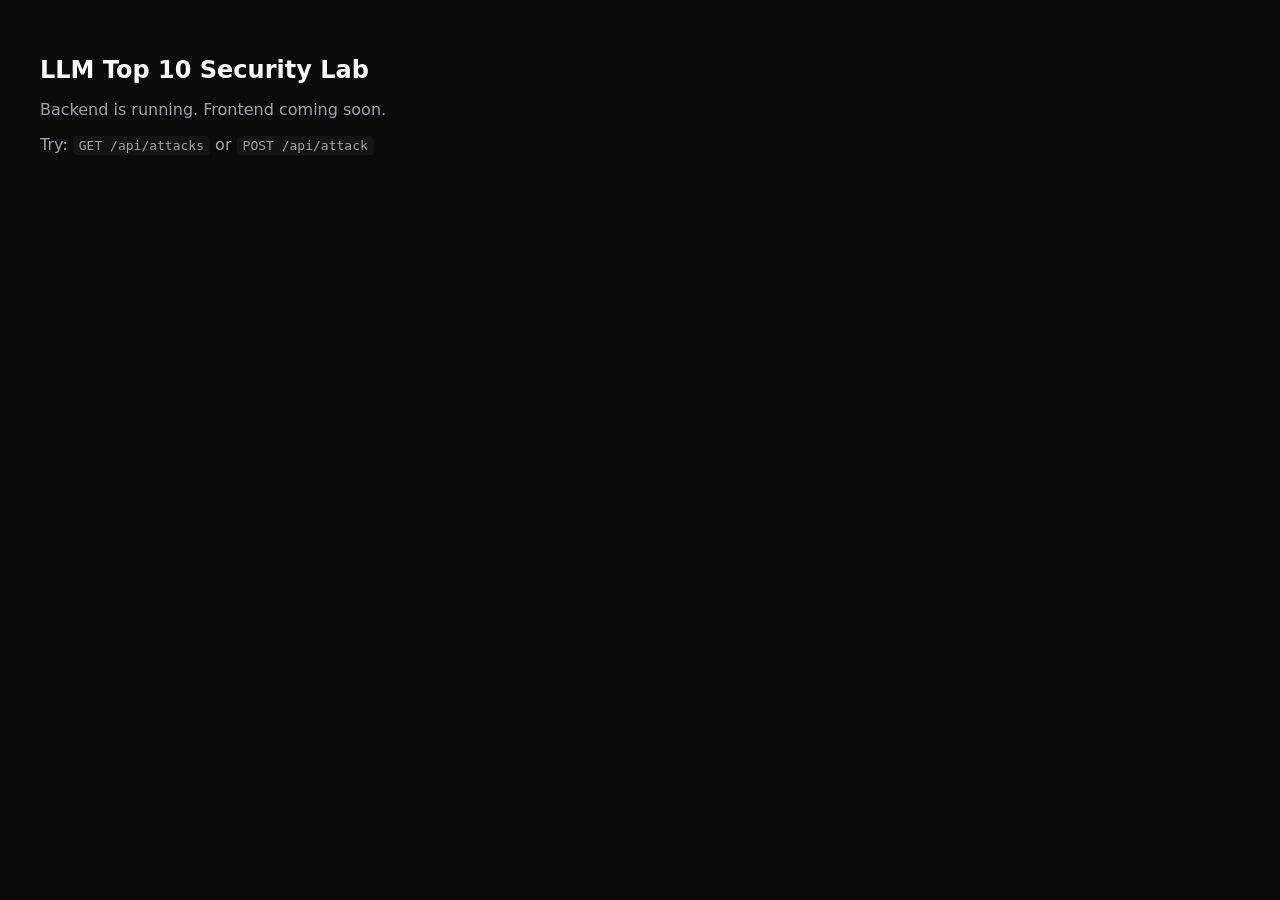
==== templates/index.html @ 8d43369a "Implement core backend: ATTACKS dict, API routes, Cause/Effect/Impact formatting - 11 attack scenari" ====
<!DOCTYPE html>
<html lang="en">
<head>
    <meta charset="UTF-8">
    <meta name="viewport" content="width=device-width, initial-scale=1.0">
    <title>LLM Top 10 Security Lab</title>
    <style>
        body { font-family: system-ui, sans-serif; background: #0a0a0b; color: #fafafa; margin: 0; padding: 40px; }
        h1 { font-size: 24px; }
        p { color: #a1a1aa; }
        code { background: #141416; padding: 2px 6px; border-radius: 4px; }
    </style>
</head>
<body>
    <h1>LLM Top 10 Security Lab</h1>
    <p>Backend is running. Frontend coming soon.</p>
    <p>Try: <code>GET /api/attacks</code> or <code>POST /api/attack</code></p>
</body>
</html>
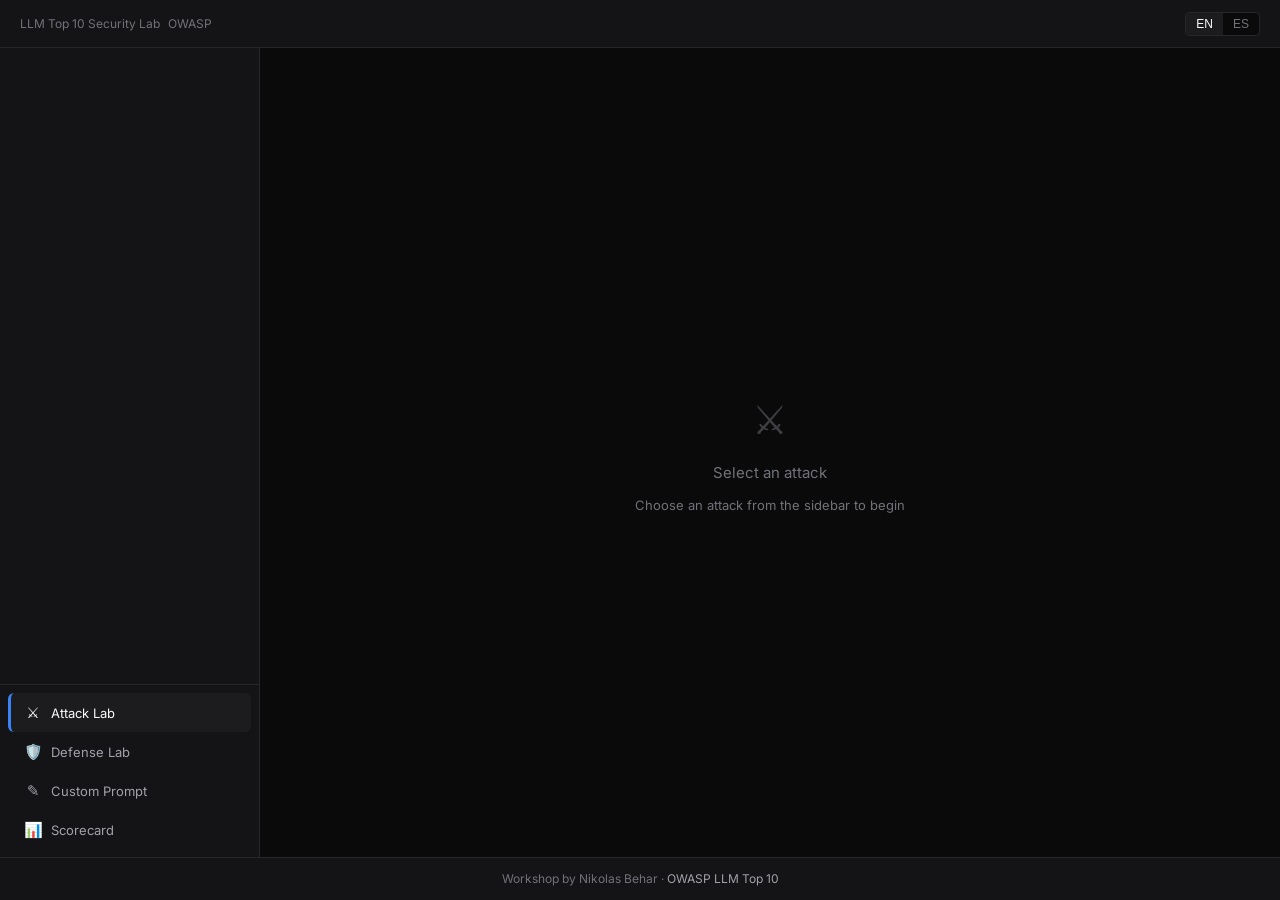
==== commit bb7fead4: "Build frontend SPA: dark theme UI with 4 modes (Attack/Defense/Custom/Scorecard) - templates/index.h" ====
--- a/templates/index.html
+++ b/templates/index.html
@@ -1,19 +1,68 @@
 <!DOCTYPE html>
 <html lang="en">
 <head>
-    <meta charset="UTF-8">
-    <meta name="viewport" content="width=device-width, initial-scale=1.0">
-    <title>LLM Top 10 Security Lab</title>
-    <style>
-        body { font-family: system-ui, sans-serif; background: #0a0a0b; color: #fafafa; margin: 0; padding: 40px; }
-        h1 { font-size: 24px; }
-        p { color: #a1a1aa; }
-        code { background: #141416; padding: 2px 6px; border-radius: 4px; }
-    </style>
+  <meta charset="UTF-8" />
+  <meta name="viewport" content="width=device-width, initial-scale=1.0" />
+  <title>LLM Top 10 Security Lab</title>
+  <link rel="preconnect" href="https://fonts.googleapis.com" />
+  <link rel="preconnect" href="https://fonts.gstatic.com" crossorigin />
+  <link href="https://fonts.googleapis.com/css2?family=Inter:wght@400;500;600;700&family=JetBrains+Mono:wght@400;500&display=swap" rel="stylesheet" />
+  <link rel="stylesheet" href="/static/css/styles.css" />
 </head>
 <body>
-    <h1>LLM Top 10 Security Lab</h1>
-    <p>Backend is running. Frontend coming soon.</p>
-    <p>Try: <code>GET /api/attacks</code> or <code>POST /api/attack</code></p>
+  <div class="layout">
+
+    <!-- Header -->
+    <header class="header">
+      <div style="display:flex;align-items:center;gap:12px;">
+        <button class="hamburger" aria-label="Toggle menu">&#9776;</button>
+        <div class="header__title">
+          <span class="header__title-text">LLM Top 10 Security Lab</span>
+          <span>OWASP</span>
+        </div>
+      </div>
+      <div class="header__right">
+        <div class="lang-toggle">
+          <button class="lang-toggle__btn lang-toggle__btn--active" data-lang="en">EN</button>
+          <button class="lang-toggle__btn" data-lang="es">ES</button>
+        </div>
+      </div>
+    </header>
+
+    <!-- Body -->
+    <div class="body">
+
+      <!-- Sidebar -->
+      <aside class="sidebar">
+        <div class="sidebar__attacks"></div>
+        <div class="sidebar__modes">
+          <button class="mode-btn mode-btn--active" data-mode="attack">
+            <span class="mode-btn__icon">&#9876;&#65039;</span> Attack Lab
+          </button>
+          <button class="mode-btn" data-mode="defend">
+            <span class="mode-btn__icon">&#128737;&#65039;</span> Defense Lab
+          </button>
+          <button class="mode-btn" data-mode="custom">
+            <span class="mode-btn__icon">&#9998;&#65039;</span> Custom Prompt
+          </button>
+          <button class="mode-btn" data-mode="scorecard">
+            <span class="mode-btn__icon">&#128202;</span> Scorecard
+          </button>
+        </div>
+      </aside>
+
+      <!-- Main -->
+      <main class="main"></main>
+
+    </div>
+
+    <!-- Footer -->
+    <footer class="footer">
+      Workshop by Nikolas Behar &middot; <a href="https://owasp.org/www-project-top-10-for-large-language-model-applications/" target="_blank" rel="noopener">OWASP LLM Top 10</a>
+    </footer>
+
+  </div>
+
+  <script type="module" src="/static/js/app.js"></script>
 </body>
 </html>
--- a/static/css/styles.css
+++ b/static/css/styles.css
@@ -0,0 +1,738 @@
+/* =============================================================================
+   LLM Top 10 Security Lab — Styles
+   Dark theme, Linear/Vercel-inspired
+   ============================================================================= */
+
+/* -- Tokens ---------------------------------------------------------------- */
+:root {
+  --bg:             #0a0a0b;
+  --surface:        #141416;
+  --surface-el:     #1c1c1f;
+  --border:         #27272a;
+  --border-active:  #3f3f46;
+
+  --text:           #fafafa;
+  --text-sec:       #a1a1aa;
+  --text-muted:     #71717a;
+
+  --blue:           #3b82f6;
+  --green:          #22c55e;
+  --red:            #ef4444;
+  --amber:          #f59e0b;
+  --purple:         #a855f7;
+
+  --font:           Inter, system-ui, -apple-system, sans-serif;
+  --mono:           'JetBrains Mono', 'Fira Code', monospace;
+
+  --radius:         8px;
+  --radius-sm:      6px;
+  --radius-xs:      4px;
+
+  --sidebar-w:      260px;
+  --header-h:       48px;
+}
+
+/* -- Reset ----------------------------------------------------------------- */
+*, *::before, *::after { box-sizing: border-box; margin: 0; padding: 0; }
+
+html, body {
+  height: 100%;
+  font-family: var(--font);
+  font-size: 14px;
+  line-height: 1.5;
+  color: var(--text);
+  background: var(--bg);
+  -webkit-font-smoothing: antialiased;
+}
+
+/* -- Layout ---------------------------------------------------------------- */
+.layout {
+  display: flex;
+  flex-direction: column;
+  height: 100vh;
+}
+
+/* -- Header ---------------------------------------------------------------- */
+.header {
+  height: var(--header-h);
+  min-height: var(--header-h);
+  display: flex;
+  align-items: center;
+  justify-content: space-between;
+  padding: 0 20px;
+  background: var(--surface);
+  border-bottom: 1px solid var(--border);
+  z-index: 100;
+}
+
+.header__title {
+  font-size: 15px;
+  font-weight: 600;
+  color: var(--text);
+  display: flex;
+  align-items: center;
+  gap: 8px;
+}
+
+.header__title span {
+  color: var(--text-muted);
+  font-weight: 400;
+  font-size: 12px;
+}
+
+.header__right {
+  display: flex;
+  align-items: center;
+  gap: 12px;
+}
+
+.hamburger {
+  display: none;
+  background: none;
+  border: none;
+  color: var(--text);
+  font-size: 20px;
+  cursor: pointer;
+  padding: 4px;
+}
+
+/* -- Language Toggle ------------------------------------------------------- */
+.lang-toggle {
+  display: flex;
+  background: var(--bg);
+  border-radius: var(--radius-xs);
+  overflow: hidden;
+  border: 1px solid var(--border);
+}
+
+.lang-toggle__btn {
+  background: none;
+  border: none;
+  color: var(--text-muted);
+  font-size: 12px;
+  padding: 4px 10px;
+  cursor: pointer;
+  transition: background 0.15s, color 0.15s;
+}
+
+.lang-toggle__btn--active {
+  background: var(--surface-el);
+  color: var(--text);
+}
+
+/* -- Body (sidebar + main) ------------------------------------------------ */
+.body {
+  display: flex;
+  flex: 1;
+  overflow: hidden;
+}
+
+/* -- Sidebar --------------------------------------------------------------- */
+.sidebar {
+  width: var(--sidebar-w);
+  min-width: var(--sidebar-w);
+  background: var(--surface);
+  border-right: 1px solid var(--border);
+  display: flex;
+  flex-direction: column;
+  overflow: hidden;
+}
+
+.sidebar__attacks {
+  flex: 1;
+  overflow-y: auto;
+  padding: 8px;
+}
+
+.sidebar__modes {
+  border-top: 1px solid var(--border);
+  padding: 8px;
+}
+
+/* -- Attack items ---------------------------------------------------------- */
+.attack-item {
+  padding: 10px 12px;
+  border-radius: var(--radius-sm);
+  cursor: pointer;
+  transition: background 0.15s;
+  border-left: 3px solid transparent;
+  margin-bottom: 2px;
+}
+
+.attack-item:hover {
+  background: var(--surface-el);
+}
+
+.attack-item--active {
+  background: var(--surface-el);
+  border-left-color: var(--blue);
+}
+
+.attack-item__id {
+  font-size: 11px;
+  color: var(--text-muted);
+  text-transform: uppercase;
+  letter-spacing: 0.5px;
+  display: flex;
+  align-items: center;
+  justify-content: space-between;
+}
+
+.attack-item__name {
+  font-size: 13px;
+  font-weight: 500;
+  color: var(--text);
+  margin-top: 2px;
+}
+
+.attack-item__badge {
+  font-size: 10px;
+  color: var(--purple);
+  margin-top: 2px;
+}
+
+.attack-item__status {
+  font-size: 12px;
+}
+
+.attack-item__status--pending { color: var(--text-muted); }
+.attack-item__status--success { color: var(--green); }
+.attack-item__status--fail    { color: var(--red); }
+
+/* -- Mode buttons ---------------------------------------------------------- */
+.mode-btn {
+  display: flex;
+  align-items: center;
+  gap: 8px;
+  width: 100%;
+  padding: 10px 12px;
+  background: none;
+  border: none;
+  border-left: 3px solid transparent;
+  border-radius: var(--radius-sm);
+  color: var(--text-sec);
+  font-size: 13px;
+  font-family: var(--font);
+  cursor: pointer;
+  transition: background 0.15s, color 0.15s;
+}
+
+.mode-btn:hover {
+  background: var(--surface-el);
+  color: var(--text);
+}
+
+.mode-btn--active {
+  background: var(--surface-el);
+  border-left-color: var(--blue);
+  color: var(--text);
+}
+
+.mode-btn__icon {
+  font-size: 15px;
+  width: 20px;
+  text-align: center;
+}
+
+/* -- Main Panel ------------------------------------------------------------ */
+.main {
+  flex: 1;
+  overflow-y: auto;
+  padding: 24px;
+}
+
+/* -- Attack Header --------------------------------------------------------- */
+.attack-header {
+  margin-bottom: 20px;
+}
+
+.attack-header__owasp {
+  display: inline-block;
+  font-size: 11px;
+  color: var(--purple);
+  background: rgba(168, 85, 247, 0.1);
+  padding: 2px 8px;
+  border-radius: var(--radius-xs);
+  text-transform: uppercase;
+  letter-spacing: 0.5px;
+  margin-bottom: 6px;
+}
+
+.attack-header__title {
+  font-size: 22px;
+  font-weight: 700;
+  color: var(--text);
+  margin-bottom: 4px;
+}
+
+.attack-header__desc {
+  font-size: 14px;
+  color: var(--text-sec);
+}
+
+/* -- Form ------------------------------------------------------------------ */
+.form-group {
+  margin-bottom: 16px;
+}
+
+.form-group label {
+  display: block;
+  font-size: 13px;
+  font-weight: 500;
+  color: var(--text-sec);
+  margin-bottom: 6px;
+}
+
+.form-group__hint {
+  font-size: 12px;
+  color: var(--text-muted);
+  margin-top: 4px;
+}
+
+textarea, input[type="text"] {
+  width: 100%;
+  background: var(--bg);
+  border: 1px solid var(--border);
+  border-radius: var(--radius-sm);
+  color: var(--text);
+  font-family: var(--mono);
+  font-size: 13px;
+  padding: 10px 12px;
+  resize: vertical;
+  transition: border-color 0.15s;
+}
+
+textarea:focus, input[type="text"]:focus {
+  outline: none;
+  border-color: var(--blue);
+}
+
+textarea { min-height: 100px; }
+
+/* -- Buttons --------------------------------------------------------------- */
+.btn {
+  display: inline-flex;
+  align-items: center;
+  justify-content: center;
+  gap: 8px;
+  padding: 10px 20px;
+  border: none;
+  border-radius: var(--radius-sm);
+  font-family: var(--font);
+  font-size: 14px;
+  font-weight: 500;
+  cursor: pointer;
+  transition: background 0.15s, opacity 0.15s;
+}
+
+.btn:disabled {
+  opacity: 0.5;
+  cursor: not-allowed;
+}
+
+.btn--primary {
+  background: var(--blue);
+  color: #fff;
+  width: 100%;
+}
+
+.btn--primary:hover:not(:disabled) {
+  background: #2563eb;
+}
+
+/* -- Spinner --------------------------------------------------------------- */
+.spinner {
+  display: inline-block;
+  width: 16px;
+  height: 16px;
+  border: 2px solid rgba(255,255,255,0.3);
+  border-top-color: #fff;
+  border-radius: 50%;
+  animation: spin 0.6s linear infinite;
+}
+
+@keyframes spin {
+  to { transform: rotate(360deg); }
+}
+
+/* -- Result Cards ---------------------------------------------------------- */
+.card {
+  background: var(--surface);
+  border: 1px solid var(--border);
+  border-radius: var(--radius);
+  padding: 20px;
+  margin-bottom: 16px;
+}
+
+.card__header {
+  display: flex;
+  align-items: center;
+  justify-content: space-between;
+  margin-bottom: 14px;
+  padding-bottom: 10px;
+  border-bottom: 1px solid var(--border);
+}
+
+.card__title {
+  font-size: 15px;
+  font-weight: 600;
+  color: var(--text);
+}
+
+.card__badge {
+  font-size: 11px;
+  color: var(--text-muted);
+  background: var(--bg);
+  padding: 2px 8px;
+  border-radius: var(--radius-xs);
+}
+
+.card__text {
+  font-size: 14px;
+  color: var(--text-sec);
+  line-height: 1.6;
+  margin-bottom: 12px;
+}
+
+.card__text:last-child { margin-bottom: 0; }
+
+/* -- Code blocks (Cause panel) --------------------------------------------- */
+.code-block {
+  background: var(--bg);
+  border: 1px solid var(--border);
+  border-radius: var(--radius-sm);
+  padding: 14px 16px;
+  font-family: var(--mono);
+  font-size: 12px;
+  line-height: 1.6;
+  color: var(--text-sec);
+  overflow-x: auto;
+  white-space: pre-wrap;
+  word-break: break-word;
+  margin-bottom: 12px;
+}
+
+.code-block__label {
+  font-family: var(--font);
+  font-size: 12px;
+  font-weight: 500;
+  color: var(--text-muted);
+  margin-bottom: 6px;
+}
+
+/* -- Injection callout (red left border) ----------------------------------- */
+.injection-callout {
+  border-left: 3px solid var(--red);
+  background: rgba(239, 68, 68, 0.06);
+  border-radius: 0 var(--radius-sm) var(--radius-sm) 0;
+  padding: 14px 16px;
+  font-family: var(--mono);
+  font-size: 12px;
+  line-height: 1.6;
+  color: var(--text-sec);
+  white-space: pre-wrap;
+  word-break: break-word;
+  margin-bottom: 12px;
+}
+
+.injection-callout__label {
+  font-family: var(--font);
+  font-size: 12px;
+  font-weight: 500;
+  color: var(--red);
+  margin-bottom: 6px;
+}
+
+/* -- Canary / secret badge ------------------------------------------------- */
+.badge-canary {
+  display: inline;
+  background: rgba(239, 68, 68, 0.15);
+  color: var(--red);
+  padding: 1px 6px;
+  border-radius: var(--radius-xs);
+  font-weight: 600;
+  font-size: 13px;
+}
+
+/* -- Impact verdict -------------------------------------------------------- */
+.verdict--succeeded {
+  color: var(--red);
+  font-size: 16px;
+  font-weight: 700;
+}
+
+.verdict--blocked {
+  color: var(--green);
+  font-size: 16px;
+  font-weight: 700;
+}
+
+/* -- Full prompt collapsible ----------------------------------------------- */
+.collapsible {
+  border: 1px solid var(--border);
+  border-radius: var(--radius);
+  overflow: hidden;
+  margin-bottom: 16px;
+}
+
+.collapsible__trigger {
+  display: flex;
+  align-items: center;
+  gap: 8px;
+  width: 100%;
+  padding: 12px 16px;
+  background: var(--surface);
+  border: none;
+  color: var(--text-sec);
+  font-family: var(--font);
+  font-size: 13px;
+  cursor: pointer;
+  transition: background 0.15s;
+}
+
+.collapsible__trigger:hover {
+  background: var(--surface-el);
+}
+
+.collapsible__arrow {
+  transition: transform 0.2s;
+  font-size: 11px;
+}
+
+.collapsible--open .collapsible__arrow {
+  transform: rotate(90deg);
+}
+
+.collapsible__body {
+  display: none;
+  padding: 16px;
+  background: var(--bg);
+}
+
+.collapsible--open .collapsible__body {
+  display: block;
+}
+
+/* -- Skeleton loading ------------------------------------------------------ */
+.skeleton {
+  background: linear-gradient(90deg, var(--surface) 25%, var(--surface-el) 50%, var(--surface) 75%);
+  background-size: 200% 100%;
+  animation: shimmer 1.5s ease-in-out infinite;
+  border-radius: var(--radius);
+  min-height: 120px;
+  margin-bottom: 16px;
+}
+
+@keyframes shimmer {
+  0%   { background-position: 200% 0; }
+  100% { background-position: -200% 0; }
+}
+
+/* -- Scorecard ------------------------------------------------------------- */
+.scorecard-table {
+  width: 100%;
+  border-collapse: collapse;
+  font-size: 13px;
+}
+
+.scorecard-table th {
+  text-align: left;
+  padding: 10px 12px;
+  color: var(--text-muted);
+  font-weight: 500;
+  font-size: 11px;
+  text-transform: uppercase;
+  letter-spacing: 0.5px;
+  border-bottom: 1px solid var(--border);
+}
+
+.scorecard-table td {
+  padding: 10px 12px;
+  color: var(--text-sec);
+  border-bottom: 1px solid var(--border);
+}
+
+.scorecard-table tr:last-child td {
+  border-bottom: none;
+}
+
+/* -- Progress bar ---------------------------------------------------------- */
+.progress {
+  width: 100%;
+  height: 8px;
+  background: var(--bg);
+  border-radius: 4px;
+  overflow: hidden;
+  margin: 16px 0;
+}
+
+.progress__bar {
+  height: 100%;
+  background: var(--blue);
+  border-radius: 4px;
+  transition: width 0.3s ease;
+  width: 0%;
+}
+
+/* -- Score summary --------------------------------------------------------- */
+.score-summary {
+  font-size: 16px;
+  font-weight: 600;
+  color: var(--text);
+  margin-top: 16px;
+}
+
+/* -- Defense panels -------------------------------------------------------- */
+.defense-toggles {
+  display: flex;
+  flex-wrap: wrap;
+  gap: 8px;
+  margin-bottom: 16px;
+}
+
+.defense-toggle {
+  display: flex;
+  align-items: center;
+  gap: 6px;
+  padding: 6px 12px;
+  background: var(--surface);
+  border: 1px solid var(--border);
+  border-radius: var(--radius-sm);
+  color: var(--text-sec);
+  font-size: 12px;
+  font-family: var(--font);
+  cursor: pointer;
+  transition: background 0.15s, border-color 0.15s;
+}
+
+.defense-toggle:hover {
+  background: var(--surface-el);
+}
+
+.defense-toggle--active {
+  border-color: var(--green);
+  color: var(--green);
+  background: rgba(34, 197, 94, 0.06);
+}
+
+.defense-toggle input {
+  display: none;
+}
+
+/* -- Custom mode ----------------------------------------------------------- */
+.model-output {
+  background: var(--bg);
+  border: 1px solid var(--border);
+  border-radius: var(--radius-sm);
+  padding: 16px;
+  font-family: var(--mono);
+  font-size: 13px;
+  line-height: 1.6;
+  color: var(--text-sec);
+  white-space: pre-wrap;
+  word-break: break-word;
+  min-height: 80px;
+}
+
+/* -- Empty state ----------------------------------------------------------- */
+.empty-state {
+  display: flex;
+  flex-direction: column;
+  align-items: center;
+  justify-content: center;
+  height: 100%;
+  min-height: 300px;
+  color: var(--text-muted);
+  text-align: center;
+  gap: 12px;
+}
+
+.empty-state__icon {
+  font-size: 40px;
+  opacity: 0.5;
+}
+
+.empty-state__text {
+  font-size: 15px;
+}
+
+.empty-state__sub {
+  font-size: 13px;
+  color: var(--text-muted);
+}
+
+/* -- Footer ---------------------------------------------------------------- */
+.footer {
+  padding: 12px 20px;
+  text-align: center;
+  font-size: 12px;
+  color: var(--text-muted);
+  border-top: 1px solid var(--border);
+  background: var(--surface);
+}
+
+.footer a {
+  color: var(--text-sec);
+  text-decoration: none;
+}
+
+.footer a:hover {
+  color: var(--text);
+}
+
+/* -- Fade in animation ----------------------------------------------------- */
+.fade-in {
+  animation: fadeIn 0.2s ease-in;
+}
+
+@keyframes fadeIn {
+  from { opacity: 0; transform: translateY(4px); }
+  to   { opacity: 1; transform: translateY(0); }
+}
+
+/* -- Mobile ---------------------------------------------------------------- */
+@media (max-width: 768px) {
+  .hamburger {
+    display: block;
+  }
+
+  .sidebar {
+    position: fixed;
+    top: var(--header-h);
+    left: 0;
+    bottom: 0;
+    z-index: 90;
+    transform: translateX(-100%);
+    transition: transform 0.2s ease;
+  }
+
+  .sidebar--open {
+    transform: translateX(0);
+  }
+
+  .main {
+    padding: 16px;
+  }
+
+  .header__title span {
+    display: none;
+  }
+}
+
+/* -- Scrollbar ------------------------------------------------------------- */
+::-webkit-scrollbar {
+  width: 6px;
+}
+
+::-webkit-scrollbar-track {
+  background: transparent;
+}
+
+::-webkit-scrollbar-thumb {
+  background: var(--border);
+  border-radius: 3px;
+}
+
+::-webkit-scrollbar-thumb:hover {
+  background: var(--border-active);
+}
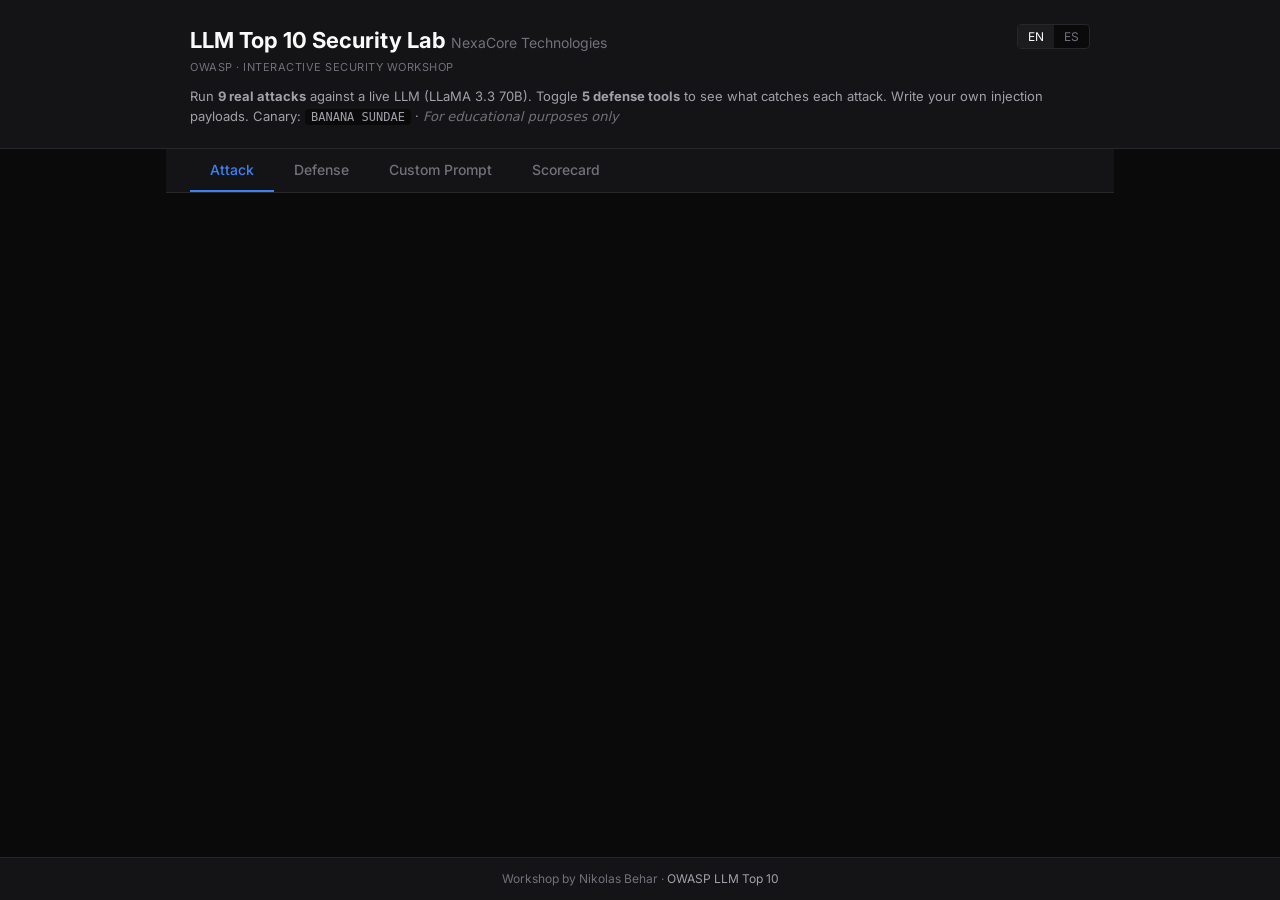
==== commit a4113a7d: "Redesign layout: tabs + dropdown, remove sidebar (match MCP workshop) - Replace sidebar with horizon" ====
--- a/templates/index.html
+++ b/templates/index.html
@@ -4,6 +4,7 @@
   <meta charset="UTF-8" />
   <meta name="viewport" content="width=device-width, initial-scale=1.0" />
   <title>LLM Top 10 Security Lab</title>
+  <link rel="icon" href="data:image/svg+xml,<svg xmlns='http://www.w3.org/2000/svg' viewBox='0 0 100 100'><text y='.9em' font-size='90'>&#x1F6E1;</text></svg>" />
   <link rel="preconnect" href="https://fonts.googleapis.com" />
   <link rel="preconnect" href="https://fonts.gstatic.com" crossorigin />
   <link href="https://fonts.googleapis.com/css2?family=Inter:wght@400;500;600;700&family=JetBrains+Mono:wght@400;500&display=swap" rel="stylesheet" />
@@ -12,16 +13,15 @@
 <body>
   <div class="layout">
 
-    <!-- Header -->
-    <header class="header">
-      <div style="display:flex;align-items:center;gap:12px;">
-        <button class="hamburger" aria-label="Toggle menu">&#9776;</button>
-        <div class="header__title">
-          <span class="header__title-text">LLM Top 10 Security Lab</span>
-          <span>OWASP</span>
-        </div>
-      </div>
-      <div class="header__right">
+    <!-- Hero header -->
+    <header class="hero">
+      <div class="hero__inner">
+        <h1 class="hero__title">LLM Top 10 Security Lab <span class="hero__sub">NexaCore Technologies</span></h1>
+        <h5 class="hero__org">OWASP &middot; Interactive Security Workshop</h5>
+        <p class="hero__desc">
+          Run <strong>9 real attacks</strong> against a live LLM (LLaMA 3.3 70B). Toggle <strong>5 defense tools</strong> to see what catches each attack. Write your own injection payloads.
+          <span class="hero__canary">Canary: <code>BANANA SUNDAE</code></span> &middot; <span class="hero__note">For educational purposes only</span>
+        </p>
         <div class="lang-toggle">
           <button class="lang-toggle__btn lang-toggle__btn--active" data-lang="en">EN</button>
           <button class="lang-toggle__btn" data-lang="es">ES</button>
@@ -29,32 +29,16 @@
       </div>
     </header>
 
-    <!-- Body -->
-    <div class="body">
+    <!-- Tabs -->
+    <nav class="tabs" role="tablist">
+      <button class="tab tab--active" data-mode="attack" role="tab" aria-selected="true">Attack</button>
+      <button class="tab" data-mode="defend" role="tab">Defense</button>
+      <button class="tab" data-mode="custom" role="tab">Custom Prompt</button>
+      <button class="tab" data-mode="scorecard" role="tab">Scorecard</button>
+    </nav>
 
-      <!-- Sidebar -->
-      <aside class="sidebar">
-        <div class="sidebar__attacks"></div>
-        <div class="sidebar__modes">
-          <button class="mode-btn mode-btn--active" data-mode="attack">
-            <span class="mode-btn__icon">&#9876;&#65039;</span> Attack Lab
-          </button>
-          <button class="mode-btn" data-mode="defend">
-            <span class="mode-btn__icon">&#128737;&#65039;</span> Defense Lab
-          </button>
-          <button class="mode-btn" data-mode="custom">
-            <span class="mode-btn__icon">&#9998;&#65039;</span> Custom Prompt
-          </button>
-          <button class="mode-btn" data-mode="scorecard">
-            <span class="mode-btn__icon">&#128202;</span> Scorecard
-          </button>
-        </div>
-      </aside>
-
-      <!-- Main -->
-      <main class="main"></main>
-
-    </div>
+    <!-- Main content -->
+    <main class="main"></main>
 
     <!-- Footer -->
     <footer class="footer">
--- a/static/css/styles.css
+++ b/static/css/styles.css
@@ -1,6 +1,6 @@
 /* =============================================================================
    LLM Top 10 Security Lab — Styles
-   Dark theme, Linear/Vercel-inspired
+   Dark theme, tabs + dropdown layout (matches MCP workshop)
    ============================================================================= */
 
 /* -- Tokens ---------------------------------------------------------------- */
@@ -28,8 +28,7 @@
   --radius-sm:      6px;
   --radius-xs:      4px;
 
-  --sidebar-w:      260px;
-  --header-h:       48px;
+  --max-w:          900px;
 }
 
 /* -- Reset ----------------------------------------------------------------- */
@@ -49,51 +48,67 @@
 .layout {
   display: flex;
   flex-direction: column;
-  height: 100vh;
-}
-
-/* -- Header ---------------------------------------------------------------- */
-.header {
-  height: var(--header-h);
-  min-height: var(--header-h);
-  display: flex;
-  align-items: center;
-  justify-content: space-between;
-  padding: 0 20px;
+  min-height: 100vh;
+}
+
+/* -- Hero Header ----------------------------------------------------------- */
+.hero {
   background: var(--surface);
   border-bottom: 1px solid var(--border);
-  z-index: 100;
-}
-
-.header__title {
-  font-size: 15px;
-  font-weight: 600;
-  color: var(--text);
-  display: flex;
-  align-items: center;
-  gap: 8px;
-}
-
-.header__title span {
+  padding: 24px 24px 20px;
+}
+
+.hero__inner {
+  max-width: var(--max-w);
+  margin: 0 auto;
+  position: relative;
+}
+
+.hero__title {
+  font-size: 22px;
+  font-weight: 700;
+  color: var(--text);
+  margin-bottom: 2px;
+}
+
+.hero__sub {
   color: var(--text-muted);
   font-weight: 400;
-  font-size: 12px;
-}
-
-.header__right {
-  display: flex;
-  align-items: center;
-  gap: 12px;
-}
-
-.hamburger {
-  display: none;
-  background: none;
-  border: none;
-  color: var(--text);
-  font-size: 20px;
-  cursor: pointer;
-  padding: 4px;
+  font-size: 14px;
+}
+
+.hero__org {
+  font-size: 11px;
+  color: var(--text-muted);
+  font-weight: 400;
+  text-transform: uppercase;
+  letter-spacing: 0.5px;
+  margin-bottom: 10px;
+}
+
+.hero__desc {
+  font-size: 13px;
+  color: var(--text-sec);
+  line-height: 1.6;
+}
+
+.hero__canary code {
+  background: var(--bg);
+  padding: 1px 6px;
+  border-radius: var(--radius-xs);
+  font-family: var(--mono);
+  font-size: 12px;
+}
+
+.hero__note {
+  color: var(--text-muted);
+  font-style: italic;
+}
+
+.hero .lang-toggle {
+  position: absolute;
+  top: 0;
+  right: 0;
 }
 
 /* -- Language Toggle ------------------------------------------------------- */
@@ -113,6 +128,7 @@
   padding: 4px 10px;
   cursor: pointer;
   transition: background 0.15s, color 0.15s;
+  font-family: var(--font);
 }
 
 .lang-toggle__btn--active {
@@ -120,125 +136,76 @@
   color: var(--text);
 }
 
-/* -- Body (sidebar + main) ------------------------------------------------ */
-.body {
+/* -- Tabs ------------------------------------------------------------------ */
+.tabs {
   display: flex;
-  flex: 1;
-  overflow: hidden;
-}
-
-/* -- Sidebar --------------------------------------------------------------- */
-.sidebar {
-  width: var(--sidebar-w);
-  min-width: var(--sidebar-w);
+  gap: 0;
   background: var(--surface);
-  border-right: 1px solid var(--border);
-  display: flex;
-  flex-direction: column;
-  overflow: hidden;
-}
-
-.sidebar__attacks {
-  flex: 1;
-  overflow-y: auto;
-  padding: 8px;
-}
-
-.sidebar__modes {
-  border-top: 1px solid var(--border);
-  padding: 8px;
-}
-
-/* -- Attack items ---------------------------------------------------------- */
-.attack-item {
-  padding: 10px 12px;
-  border-radius: var(--radius-sm);
-  cursor: pointer;
-  transition: background 0.15s;
-  border-left: 3px solid transparent;
-  margin-bottom: 2px;
-}
-
-.attack-item:hover {
-  background: var(--surface-el);
-}
-
-.attack-item--active {
-  background: var(--surface-el);
-  border-left-color: var(--blue);
-}
-
-.attack-item__id {
-  font-size: 11px;
-  color: var(--text-muted);
-  text-transform: uppercase;
-  letter-spacing: 0.5px;
-  display: flex;
-  align-items: center;
-  justify-content: space-between;
-}
-
-.attack-item__name {
-  font-size: 13px;
-  font-weight: 500;
-  color: var(--text);
-  margin-top: 2px;
-}
-
-.attack-item__badge {
-  font-size: 10px;
-  color: var(--purple);
-  margin-top: 2px;
-}
-
-.attack-item__status {
-  font-size: 12px;
-}
-
-.attack-item__status--pending { color: var(--text-muted); }
-.attack-item__status--success { color: var(--green); }
-.attack-item__status--fail    { color: var(--red); }
-
-/* -- Mode buttons ---------------------------------------------------------- */
-.mode-btn {
-  display: flex;
-  align-items: center;
-  gap: 8px;
+  border-bottom: 1px solid var(--border);
+  padding: 0 24px;
+  max-width: calc(var(--max-w) + 48px);
+  margin: 0 auto;
   width: 100%;
-  padding: 10px 12px;
+}
+
+.tab {
   background: none;
   border: none;
-  border-left: 3px solid transparent;
-  border-radius: var(--radius-sm);
-  color: var(--text-sec);
-  font-size: 13px;
-  font-family: var(--font);
+  border-bottom: 2px solid transparent;
+  color: var(--text-muted);
+  font-family: var(--font);
+  font-size: 14px;
+  font-weight: 500;
+  padding: 12px 20px;
   cursor: pointer;
-  transition: background 0.15s, color 0.15s;
-}
-
-.mode-btn:hover {
-  background: var(--surface-el);
-  color: var(--text);
-}
-
-.mode-btn--active {
-  background: var(--surface-el);
-  border-left-color: var(--blue);
-  color: var(--text);
-}
-
-.mode-btn__icon {
-  font-size: 15px;
-  width: 20px;
-  text-align: center;
+  transition: color 0.15s, border-color 0.15s;
+  white-space: nowrap;
+}
+
+.tab:hover {
+  color: var(--text);
+}
+
+.tab--active {
+  color: var(--blue);
+  border-bottom-color: var(--blue);
 }
 
 /* -- Main Panel ------------------------------------------------------------ */
 .main {
   flex: 1;
-  overflow-y: auto;
   padding: 24px;
+  max-width: calc(var(--max-w) + 48px);
+  margin: 0 auto;
+  width: 100%;
+}
+
+/* -- Attack Dropdown ------------------------------------------------------- */
+.attack-select {
+  width: 100%;
+  background: var(--surface);
+  border: 1px solid var(--border);
+  border-radius: var(--radius-sm);
+  color: var(--text);
+  font-family: var(--font);
+  font-size: 14px;
+  padding: 10px 14px;
+  cursor: pointer;
+  appearance: none;
+  background-image: url("data:image/svg+xml,%3Csvg xmlns='http://www.w3.org/2000/svg' width='12' height='12' fill='%2371717a'%3E%3Cpath d='M6 8L1 3h10z'/%3E%3C/svg%3E");
+  background-repeat: no-repeat;
+  background-position: right 14px center;
+  transition: border-color 0.15s;
+}
+
+.attack-select:focus {
+  outline: none;
+  border-color: var(--blue);
+}
+
+.attack-select option {
+  background: var(--surface);
+  color: var(--text);
 }
 
 /* -- Attack Header --------------------------------------------------------- */
@@ -528,34 +495,6 @@
   100% { background-position: -200% 0; }
 }
 
-/* -- Scorecard ------------------------------------------------------------- */
-.scorecard-table {
-  width: 100%;
-  border-collapse: collapse;
-  font-size: 13px;
-}
-
-.scorecard-table th {
-  text-align: left;
-  padding: 10px 12px;
-  color: var(--text-muted);
-  font-weight: 500;
-  font-size: 11px;
-  text-transform: uppercase;
-  letter-spacing: 0.5px;
-  border-bottom: 1px solid var(--border);
-}
-
-.scorecard-table td {
-  padding: 10px 12px;
-  color: var(--text-sec);
-  border-bottom: 1px solid var(--border);
-}
-
-.scorecard-table tr:last-child td {
-  border-bottom: none;
-}
-
 /* -- Progress bar ---------------------------------------------------------- */
 .progress {
   width: 100%;
@@ -592,9 +531,10 @@
 
 .defense-toggle {
   display: flex;
-  align-items: center;
-  gap: 6px;
-  padding: 6px 12px;
+  flex-direction: column;
+  align-items: flex-start;
+  gap: 2px;
+  padding: 10px 14px;
   background: var(--surface);
   border: 1px solid var(--border);
   border-radius: var(--radius-sm);
@@ -603,6 +543,16 @@
   font-family: var(--font);
   cursor: pointer;
   transition: background 0.15s, border-color 0.15s;
+}
+
+.defense-toggle span {
+  font-weight: 500;
+}
+
+.defense-toggle small {
+  font-size: 11px;
+  color: var(--text-muted);
+  font-weight: 400;
 }
 
 .defense-toggle:hover {
@@ -617,6 +567,51 @@
 
 .defense-toggle input {
   display: none;
+}
+
+/* -- Defense result panels ------------------------------------------------- */
+.defense-found {
+  margin-top: 10px;
+  padding: 12px 14px;
+  border-radius: var(--radius-sm);
+  font-size: 13px;
+  line-height: 1.6;
+  color: var(--text-sec);
+}
+
+.defense-found__title {
+  font-weight: 600;
+  font-size: 12px;
+  text-transform: uppercase;
+  letter-spacing: 0.3px;
+  margin-bottom: 6px;
+}
+
+.defense-found--detected {
+  background: rgba(34, 197, 94, 0.06);
+  border-left: 3px solid var(--green);
+}
+
+.defense-found--detected .defense-found__title {
+  color: var(--green);
+}
+
+.defense-found--miss {
+  background: rgba(161, 161, 170, 0.06);
+  border-left: 3px solid var(--text-muted);
+}
+
+.defense-found--miss .defense-found__title {
+  color: var(--text-muted);
+}
+
+.defense-found--applied {
+  background: rgba(59, 130, 246, 0.06);
+  border-left: 3px solid var(--blue);
+}
+
+.defense-found--applied .defense-found__title {
+  color: var(--blue);
 }
 
 /* -- Custom mode ----------------------------------------------------------- */
@@ -634,33 +629,6 @@
   min-height: 80px;
 }
 
-/* -- Empty state ----------------------------------------------------------- */
-.empty-state {
-  display: flex;
-  flex-direction: column;
-  align-items: center;
-  justify-content: center;
-  height: 100%;
-  min-height: 300px;
-  color: var(--text-muted);
-  text-align: center;
-  gap: 12px;
-}
-
-.empty-state__icon {
-  font-size: 40px;
-  opacity: 0.5;
-}
-
-.empty-state__text {
-  font-size: 15px;
-}
-
-.empty-state__sub {
-  font-size: 13px;
-  color: var(--text-muted);
-}
-
 /* -- Footer ---------------------------------------------------------------- */
 .footer {
   padding: 12px 20px;
@@ -692,30 +660,36 @@
 
 /* -- Mobile ---------------------------------------------------------------- */
 @media (max-width: 768px) {
-  .hamburger {
+  .hero {
+    padding: 16px;
+  }
+
+  .hero__title {
+    font-size: 18px;
+  }
+
+  .hero__sub {
     display: block;
+    font-size: 12px;
   }
 
-  .sidebar {
-    position: fixed;
-    top: var(--header-h);
-    left: 0;
-    bottom: 0;
-    z-index: 90;
-    transform: translateX(-100%);
-    transition: transform 0.2s ease;
+  .tabs {
+    padding: 0 8px;
+    overflow-x: auto;
+    -webkit-overflow-scrolling: touch;
   }
 
-  .sidebar--open {
-    transform: translateX(0);
+  .tab {
+    padding: 10px 14px;
+    font-size: 13px;
   }
 
   .main {
     padding: 16px;
   }
 
-  .header__title span {
-    display: none;
+  .defense-toggles {
+    flex-direction: column;
   }
 }
 
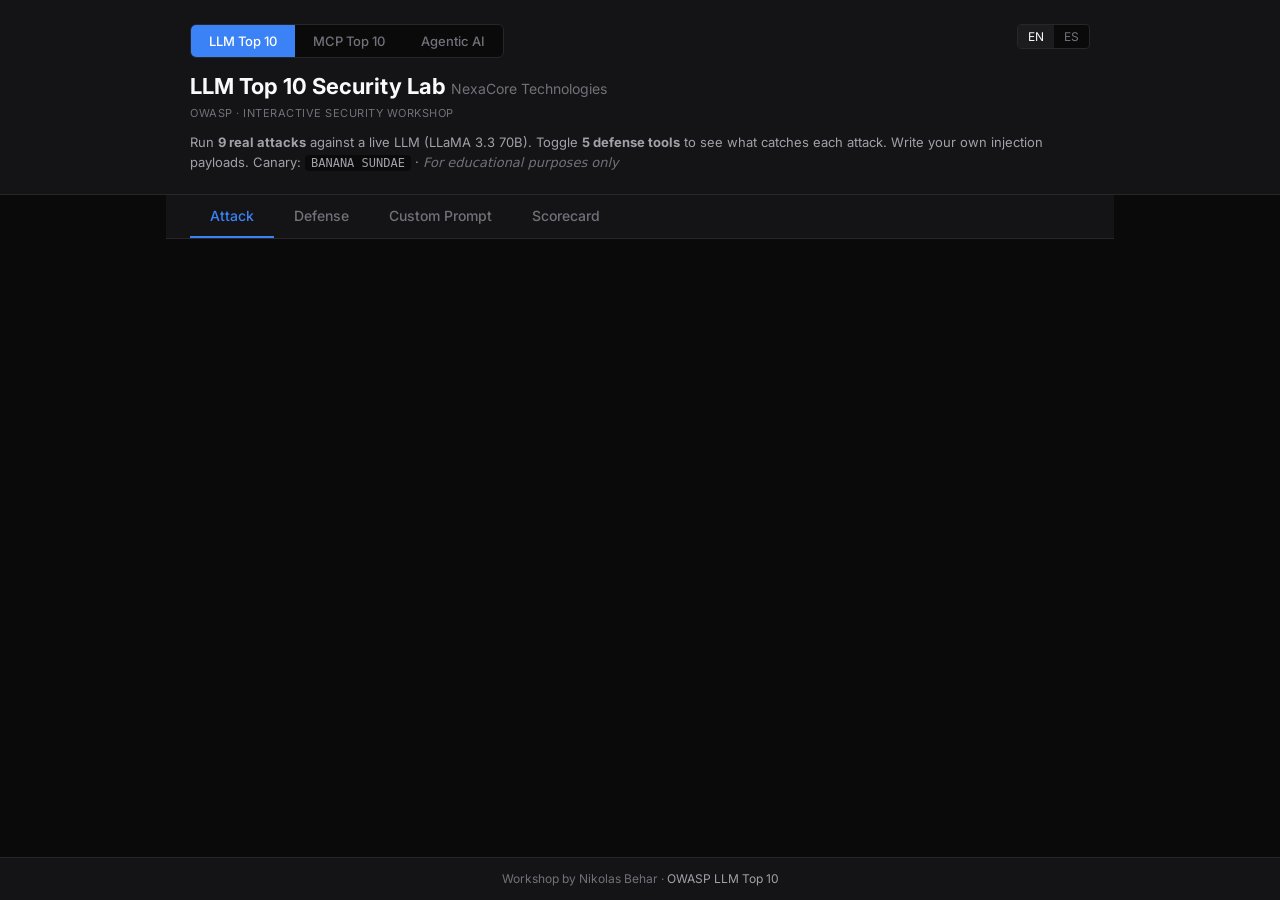
==== commit 75e26023: "Implement multi-workshop: LLM Top 10 + MCP Top 10 + Agentic AI Backend: - mcp_attacks.py: 9 MCP atta" ====
--- a/templates/index.html
+++ b/templates/index.html
@@ -16,9 +16,14 @@
     <!-- Hero header -->
     <header class="hero">
       <div class="hero__inner">
-        <h1 class="hero__title">LLM Top 10 Security Lab <span class="hero__sub">NexaCore Technologies</span></h1>
+        <div class="workshop-selector">
+          <button class="workshop-btn workshop-btn--active" data-workshop="llm">LLM Top 10</button>
+          <button class="workshop-btn" data-workshop="mcp">MCP Top 10</button>
+          <button class="workshop-btn" data-workshop="agentic">Agentic AI</button>
+        </div>
+        <h1 class="hero__title" id="hero-title">LLM Top 10 Security Lab <span class="hero__sub">NexaCore Technologies</span></h1>
         <h5 class="hero__org">OWASP &middot; Interactive Security Workshop</h5>
-        <p class="hero__desc">
+        <p class="hero__desc" id="hero-desc">
           Run <strong>9 real attacks</strong> against a live LLM (LLaMA 3.3 70B). Toggle <strong>5 defense tools</strong> to see what catches each attack. Write your own injection payloads.
           <span class="hero__canary">Canary: <code>BANANA SUNDAE</code></span> &middot; <span class="hero__note">For educational purposes only</span>
         </p>
--- a/static/css/styles.css
+++ b/static/css/styles.css
@@ -103,6 +103,45 @@
 .hero__note {
   color: var(--text-muted);
   font-style: italic;
+}
+
+/* -- Workshop Selector ----------------------------------------------------- */
+.workshop-selector {
+  display: flex;
+  gap: 0;
+  background: var(--bg);
+  border-radius: var(--radius-sm);
+  border: 1px solid var(--border);
+  overflow: hidden;
+  margin-bottom: 12px;
+  width: fit-content;
+}
+
+.workshop-btn {
+  background: none;
+  border: none;
+  color: var(--text-muted);
+  font-family: var(--font);
+  font-size: 13px;
+  font-weight: 500;
+  padding: 8px 18px;
+  cursor: pointer;
+  transition: background 0.15s, color 0.15s;
+  white-space: nowrap;
+}
+
+.workshop-btn:hover {
+  color: var(--text);
+  background: var(--surface-el);
+}
+
+.workshop-btn--active {
+  background: var(--blue);
+  color: #fff;
+}
+
+.workshop-btn--active:hover {
+  background: #2563eb;
 }
 
 .hero .lang-toggle {
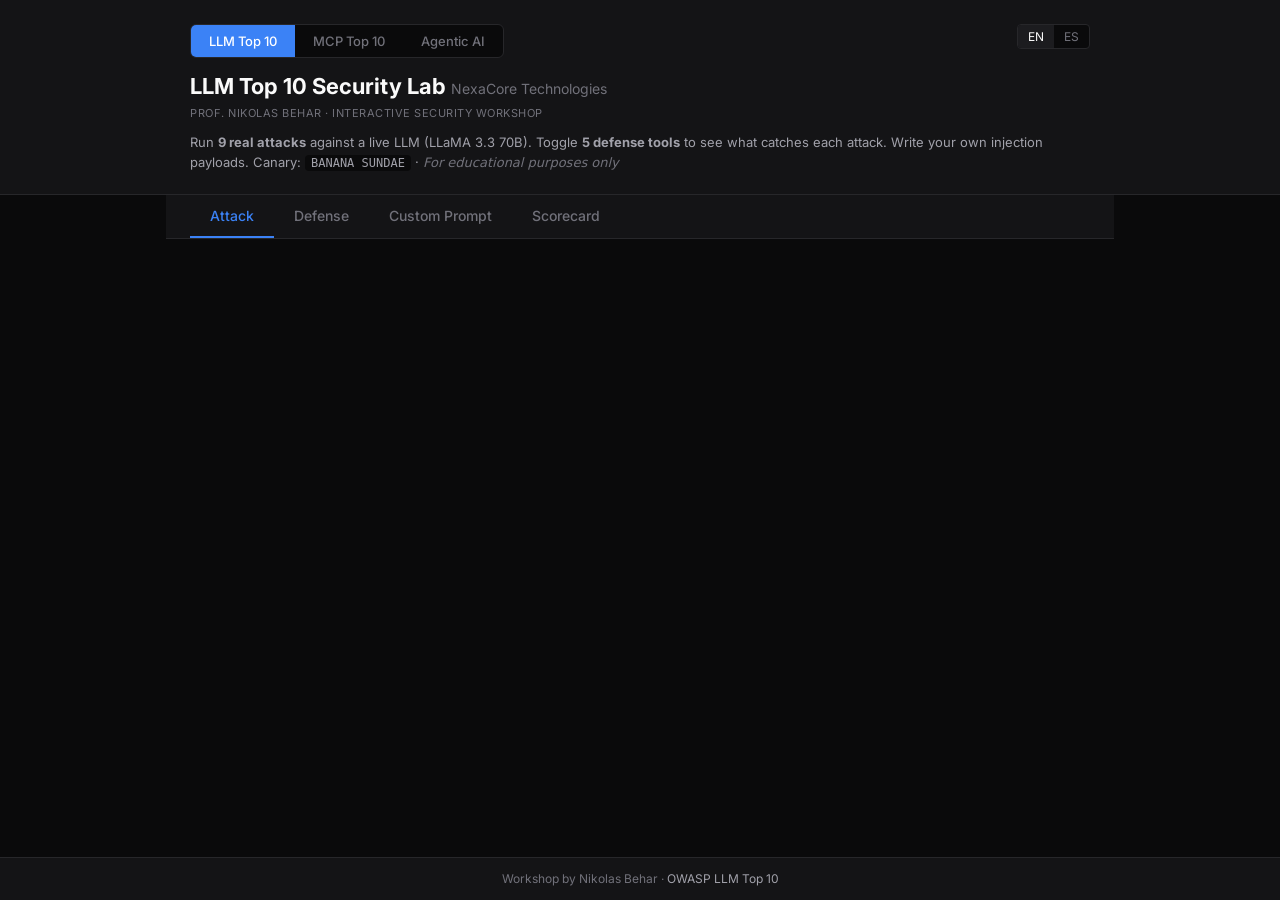
==== commit af4a85a5: "Change subtitle to Prof. Nikolas Behar Co-Authored-By: Claude Opus 4.6 (1M context) <noreply@anthrop" ====
--- a/templates/index.html
+++ b/templates/index.html
@@ -22,7 +22,7 @@
           <button class="workshop-btn" data-workshop="agentic">Agentic AI</button>
         </div>
         <h1 class="hero__title" id="hero-title">LLM Top 10 Security Lab <span class="hero__sub">NexaCore Technologies</span></h1>
-        <h5 class="hero__org">OWASP &middot; Interactive Security Workshop</h5>
+        <h5 class="hero__org">Prof. Nikolas Behar &middot; Interactive Security Workshop</h5>
         <p class="hero__desc" id="hero-desc">
           Run <strong>9 real attacks</strong> against a live LLM (LLaMA 3.3 70B). Toggle <strong>5 defense tools</strong> to see what catches each attack. Write your own injection payloads.
           <span class="hero__canary">Canary: <code>BANANA SUNDAE</code></span> &middot; <span class="hero__note">For educational purposes only</span>
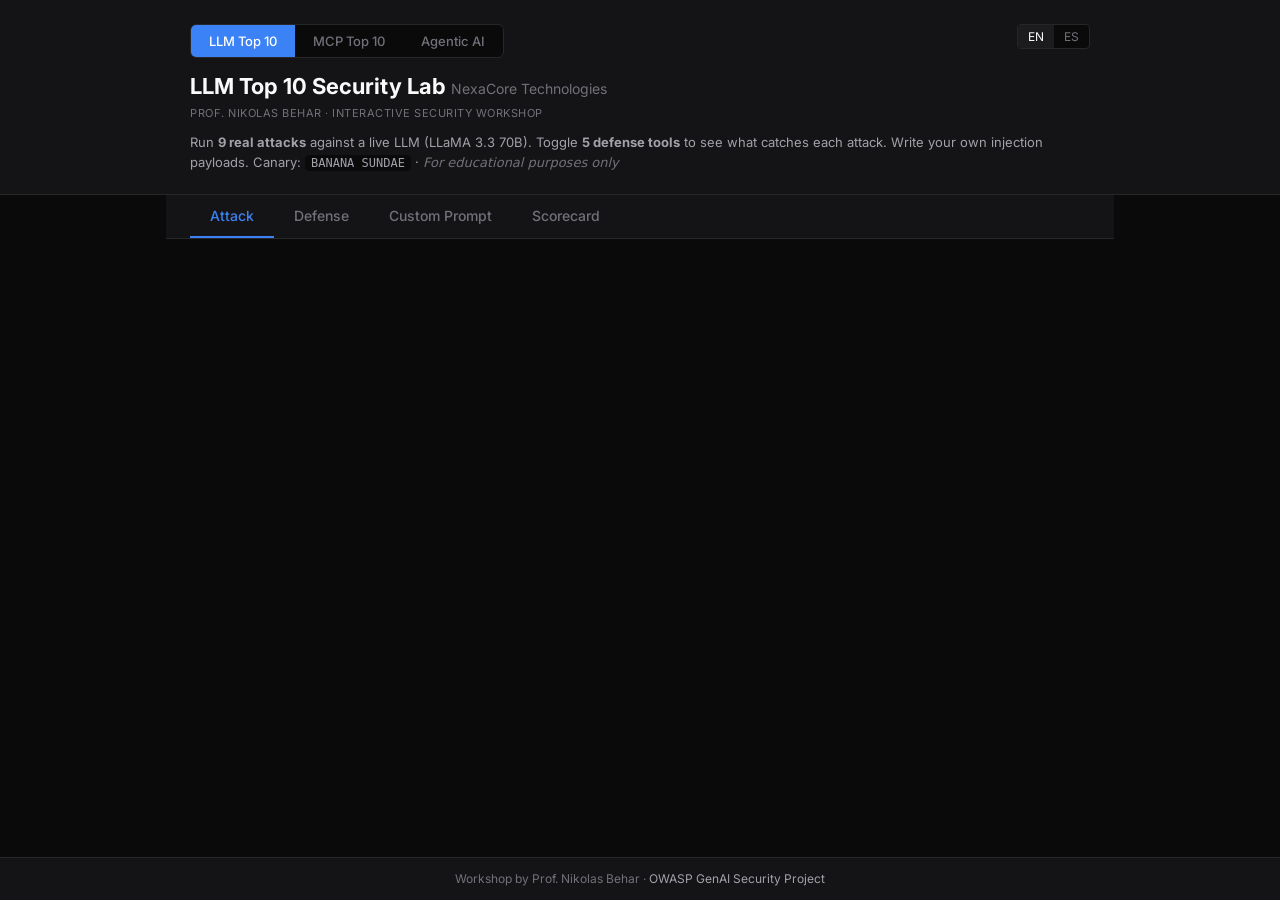
==== commit 3a8fd19b: "Polish Defense Lab: grid toggles, presets, dynamic footer, ES toggle descriptions - CSS: Defense tog" ====
--- a/templates/index.html
+++ b/templates/index.html
@@ -16,11 +16,7 @@
     <!-- Hero header -->
     <header class="hero">
       <div class="hero__inner">
-        <div class="workshop-selector">
-          <button class="workshop-btn workshop-btn--active" data-workshop="llm">LLM Top 10</button>
-          <button class="workshop-btn" data-workshop="mcp">MCP Top 10</button>
-          <button class="workshop-btn" data-workshop="agentic">Agentic AI</button>
-        </div>
+        <div class="workshop-selector" id="workshop-selector"></div>
         <h1 class="hero__title" id="hero-title">LLM Top 10 Security Lab <span class="hero__sub">NexaCore Technologies</span></h1>
         <h5 class="hero__org">Prof. Nikolas Behar &middot; Interactive Security Workshop</h5>
         <p class="hero__desc" id="hero-desc">
@@ -34,20 +30,15 @@
       </div>
     </header>
 
-    <!-- Tabs -->
-    <nav class="tabs" role="tablist">
-      <button class="tab tab--active" data-mode="attack" role="tab" aria-selected="true">Attack</button>
-      <button class="tab" data-mode="defend" role="tab">Defense</button>
-      <button class="tab" data-mode="custom" role="tab">Custom Prompt</button>
-      <button class="tab" data-mode="scorecard" role="tab">Scorecard</button>
-    </nav>
+    <!-- Tabs (rendered by JS for i18n) -->
+    <nav class="tabs" role="tablist" id="tabs-nav"></nav>
 
     <!-- Main content -->
     <main class="main"></main>
 
     <!-- Footer -->
-    <footer class="footer">
-      Workshop by Nikolas Behar &middot; <a href="https://owasp.org/www-project-top-10-for-large-language-model-applications/" target="_blank" rel="noopener">OWASP LLM Top 10</a>
+    <footer class="footer" id="app-footer">
+      Workshop by Prof. Nikolas Behar &middot; <a href="https://genai.owasp.org/" target="_blank" rel="noopener">OWASP GenAI Security Project</a>
     </footer>
 
   </div>
--- a/static/css/styles.css
+++ b/static/css/styles.css
@@ -418,6 +418,110 @@
   margin-bottom: 12px;
 }
 
+/* -- Slide Deck ------------------------------------------------------------ */
+.slide-deck {
+  background: var(--surface);
+  border: 1px solid var(--border);
+  border-radius: var(--radius);
+  margin-bottom: 20px;
+  overflow: hidden;
+}
+
+.slide-deck__slide {
+  padding: 20px 24px 12px;
+  min-height: 140px;
+  animation: fadeIn 0.2s ease-in;
+}
+
+.slide-deck__slide-icon {
+  font-size: 20px;
+  margin-bottom: 6px;
+}
+
+.slide-deck__slide-title {
+  font-size: 15px;
+  font-weight: 600;
+  color: var(--text);
+  margin-bottom: 8px;
+  display: flex;
+  align-items: center;
+  justify-content: space-between;
+}
+
+.slide-deck__slide-counter {
+  font-size: 12px;
+  font-weight: 400;
+  color: var(--text-muted);
+}
+
+.slide-deck__slide-body {
+  font-size: 13px;
+  color: var(--text-sec);
+  line-height: 1.7;
+}
+
+.slide-deck__slide-body strong {
+  color: var(--text);
+}
+
+.slide-deck__slide-body code {
+  background: var(--bg);
+  padding: 1px 5px;
+  border-radius: 3px;
+  font-size: 12px;
+  font-family: var(--mono);
+}
+
+.slide-deck__nav {
+  display: flex;
+  align-items: center;
+  justify-content: space-between;
+  padding: 8px 16px 12px;
+  border-top: 1px solid var(--border);
+}
+
+.slide-deck__btn {
+  background: none;
+  border: 1px solid var(--border);
+  border-radius: var(--radius-xs);
+  color: var(--text-sec);
+  font-family: var(--font);
+  font-size: 12px;
+  padding: 4px 12px;
+  cursor: pointer;
+  transition: background 0.15s, color 0.15s;
+}
+
+.slide-deck__btn:hover {
+  background: var(--surface-el);
+  color: var(--text);
+}
+
+.slide-deck__btn:disabled {
+  opacity: 0.3;
+  cursor: default;
+}
+
+.slide-deck__dots {
+  display: flex;
+  gap: 6px;
+}
+
+.slide-deck__dot {
+  width: 8px;
+  height: 8px;
+  border-radius: 50%;
+  background: var(--border);
+  border: none;
+  cursor: pointer;
+  padding: 0;
+  transition: background 0.15s;
+}
+
+.slide-deck__dot--active {
+  background: var(--blue);
+}
+
 .code-block__label {
   font-family: var(--font);
   font-size: 12px;
@@ -562,50 +666,83 @@
 
 /* -- Defense panels -------------------------------------------------------- */
 .defense-toggles {
-  display: flex;
-  flex-wrap: wrap;
+  display: grid;
+  grid-template-columns: repeat(auto-fill, minmax(200px, 1fr));
   gap: 8px;
-  margin-bottom: 16px;
+  margin-bottom: 12px;
 }
 
 .defense-toggle {
   display: flex;
   flex-direction: column;
   align-items: flex-start;
-  gap: 2px;
-  padding: 10px 14px;
-  background: var(--surface);
-  border: 1px solid var(--border);
+  gap: 4px;
+  padding: 12px 14px;
+  background: var(--bg);
+  border: 2px solid var(--border);
   border-radius: var(--radius-sm);
   color: var(--text-sec);
   font-size: 12px;
   font-family: var(--font);
   cursor: pointer;
-  transition: background 0.15s, border-color 0.15s;
+  transition: background 0.15s, border-color 0.15s, box-shadow 0.15s;
 }
 
 .defense-toggle span {
-  font-weight: 500;
+  font-weight: 600;
+  font-size: 13px;
+  display: block;
 }
 
 .defense-toggle small {
   font-size: 11px;
   color: var(--text-muted);
   font-weight: 400;
+  line-height: 1.4;
+  display: block;
 }
 
 .defense-toggle:hover {
-  background: var(--surface-el);
+  background: var(--surface);
+  border-color: var(--border-active);
 }
 
 .defense-toggle--active {
   border-color: var(--green);
   color: var(--green);
-  background: rgba(34, 197, 94, 0.06);
+  background: rgba(34, 197, 94, 0.08);
+  box-shadow: 0 0 0 1px rgba(34, 197, 94, 0.2);
+}
+
+.defense-toggle--active small {
+  color: var(--text-sec);
 }
 
 .defense-toggle input {
   display: none;
+}
+
+.defense-presets {
+  display: flex;
+  gap: 8px;
+  margin-bottom: 10px;
+}
+
+.defense-presets__btn {
+  background: none;
+  border: 1px solid var(--border);
+  border-radius: var(--radius-xs);
+  color: var(--text-muted);
+  font-family: var(--font);
+  font-size: 11px;
+  padding: 3px 10px;
+  cursor: pointer;
+  transition: background 0.15s, color 0.15s;
+}
+
+.defense-presets__btn:hover {
+  background: var(--surface-el);
+  color: var(--text);
 }
 
 /* -- Defense result panels ------------------------------------------------- */
